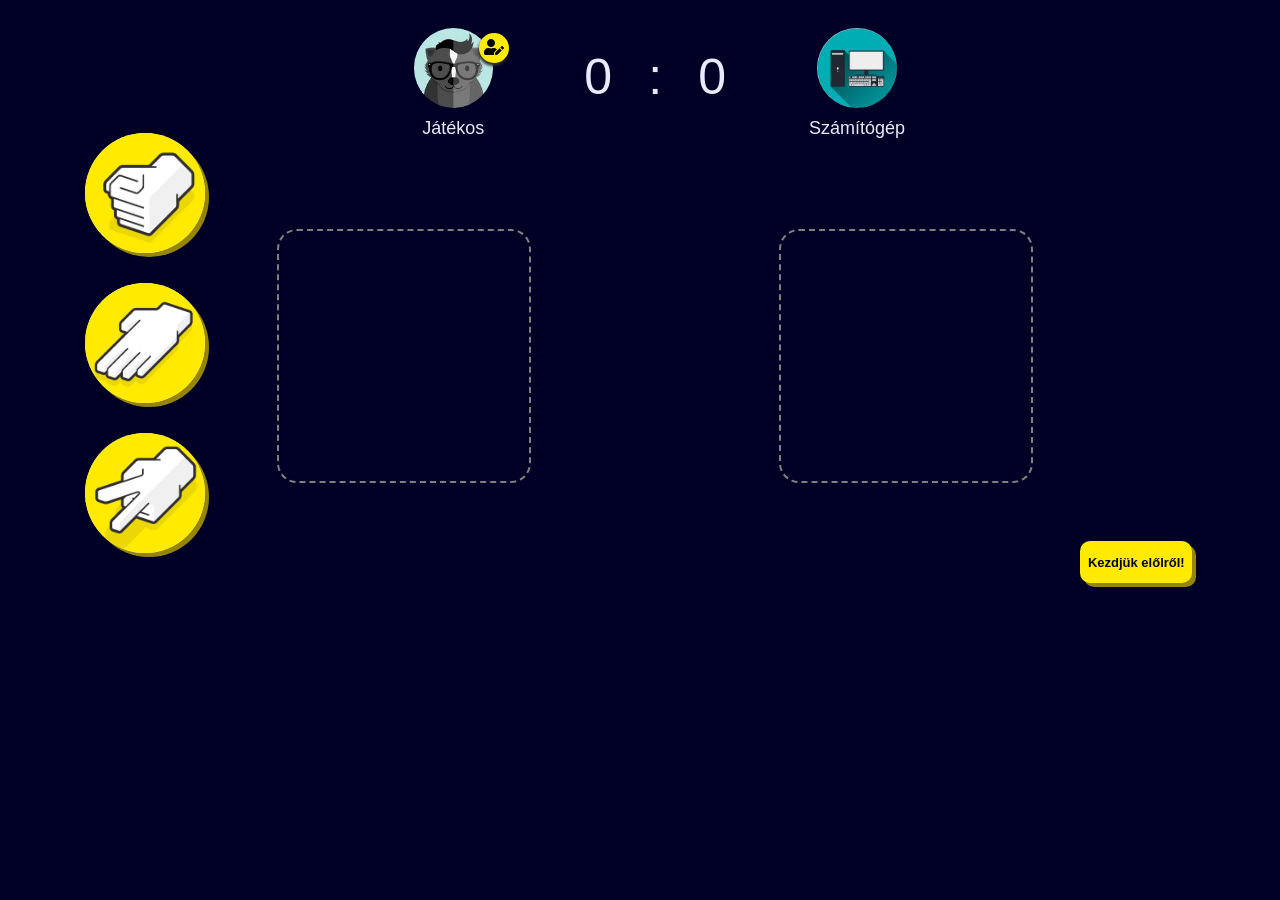
==== index.html @ d392f3d5 "rename game.html to index.html" ====
<!DOCTYPE html>
<html lang="hu">
   <head>
		<meta charset="utf-8">
		<title> Kő-Papír-Olló </title>
		<link rel=stylesheet type="text/css" href="playground.css">
		<link rel=stylesheet type="text/css" href="settings.css">
		<script type="text/javascript" src="javascript.js" ></script>
   </head>
   <body>
		<div id="container">
			<div id="itemButtons">
				<button onClick="choice(0)"><img src="img/0.png" alt="Kő"></button>
				<button onClick="choice(1)"><img src="img/1.png" alt="Papír"></button>
				<button onClick="choice(2)"><img src="img/2.png" alt="Olló"></button>
			</div>
			<div id="playground">
				<div id="playerSide">
					<div class="profile">
						<div id="rel">
							<img id="playerAvatar" class="avatar" src="img/profilePictures/1.jpg" alt="Játékos">
							<button id="editButton" onClick="openSettingsPanel()"><img src="user-edit-solid.svg" alt="Beállítások"></button>
						</div>
						<div id="playerName">Játékos</div>
					</div>
					<div class="square">
						<img id="playerValue" src="img/0.png">
					</div>
				</div>
			
				<div id="scoreboard">
					<div id="score">
						<div id="playerPoint">0</div>
						<div>:</div>
						<div id="computerPoint">0</div>
					</div>
					<div id="result">
						<div id="name"> Döntetlen! </div>
						<button id="nextRound" onclick="reset()">Következő</button>
					</div>
				</div>
			
				<div id="computerSide">
					<div class="profile">
						<div><img class="avatar" src="img/computer1.jpg" alt="Számítógép"></div>
						<div>Számítógép</div>
					</div>
					<div class="square">
						<img id="computerValue" src="img/0.png">
					</div>
				</div>
				
				<div id="reset">
					<button id="resetButton" onClick="newGame()"> Kezdjük előlről!</button>	
				</div>
			</div>
		</div>
		
		<div id="bg" onClick="closeSettingsPanel()"></div>
		
		<div id="settingsPanel">
			<button id="closeButton" onClick="closeSettingsPanel()"> <img src="remove-button.svg" alt="Bezárás"> </button>
			<h1>Beállítások</h1>
			<p id="descripiton">Válassz egy profilképet és adj meg egy becenevet!</p>
			<div id="profileImages" class="profileImages">
				<button onClick="choosePicture(1)"><img class="newAvatar" src="img/profilePictures/1.jpg" alt="Zöld szörny" ></button>
				<button onClick="choosePicture(2)"><img class="newAvatar" src="img/profilePictures/2.jpg" alt="Piros szörny"></button>
				<button onClick="choosePicture(3)"><img class="newAvatar" src="img/profilePictures/3.jpg" alt="Sárga szörny"></button>
				<button onClick="choosePicture(4)"><img class="newAvatar" src="img/profilePictures/4.jpg" alt="Lila szörny"></button>
				<button onClick="choosePicture(5)"><img class="newAvatar" src="img/profilePictures/5.jpg" alt="Narancs szörny"></button>
				<button onClick="choosePicture(6)"><img class="newAvatar" src="img/profilePictures/6.jpg" alt="Kék szörny"></button>
				<button onClick="choosePicture(7)"><img class="newAvatar" src="img/profilePictures/7.jpg" alt="Rózsaszín szörny"></button>
			</div>
			<input type="text" id="nameInput" placeholder="Játékos" maxlength="12" autofocus>
			<span id="inputHelper">Becenév</span>
			<div id="buttons">
				<button id="saveButton" onClick="save()"> Mentés </button>
			</div>
		</div>
   </body>
</html>
---- playground.css ----
body {
	background-color: #000026;
}

#container {
	display: flex;
	padding: 5px;
	color: #eaeaff;
	font-family: Noto Sans, sans-serif;
	font-size: 18px;
}

#itemButtons {
	display: flex;
	flex-direction: column;
	justify-content: center;
	align-items: flex-end;
	width: 220px;
	padding: 5px;
	margin: 100px 5px 10px 20px;
}

#itemButtons > button {
	width: 120px;
	height: 120px;
	border-radius: 50%;
	padding: 0;
	border: none;
	margin: 15px;
	box-shadow: 4px 4px #968509;
}

#itemButtons > button:active, #nextRound:active, #saveButton:active, #resetButton:active {
	box-shadow: 2px 2px #968509;
	transform: translate(2px, 2px);
}

button:focus, input:focus {
	outline: none;
}

button:focus-visible {
	outline: solid 1px white;
}

button {
	cursor: pointer;
	box-sizing: content-box;
}

#itemButtons > button > img {
	border-radius: 50%;
	display: block;
	max-width: 100%;
}

#playground {
	display: flex;
	flex-direction: row;
	width: 100%;
}

#playerSide, #computerSide {
	width: 30%;
	display: flex;
	flex-direction: column;
	justify-content: space-between;
	align-items: flex-end;
}

#computerSide {
	align-items: flex-start;
}

.profile {
	display: flex;
	flex-direction: column;
	align-items: center;
	height: 120px;
	width: 50%;
	min-width: 150px;
	margin: 10px;
}

.avatar {
	height: 80px;
	border-radius: 50%;
	margin: 5px;
}

#rel {
	position: relative;
}

#editButton {
	height: 30px;
	width: 30px;
	border-radius: 50%;
	position: absolute;
	top: 10px;
	left: 70px;
	background-color: #ffea00;
	box-sizing: border-box;
	padding: 5px;
	border: none;
	box-shadow: -1px 3px 3px #323232;
}

#editButton > img {
	width: 100%;
}

.square {
  height: 250px;
  width: 250px;
  border: 2px dashed grey;
  border-radius: 20px;
  margin: 10px 10px 100px 10px;
}

#scoreboard {
	display: flex;
	flex-direction: column;
	justify-content: space-between;
	width: 22%;
}

#score {
	display: flex;
	flex-direction: row;
	justify-content: space-around;
	font-size: 50px;
	padding: 15px;
	margin: 10px;;
}

#score > div {
	padding: 5px;
	margin: 5px;
}

#result {
	display: flex;
	flex-direction: column;
	align-items: center;
	margin-bottom: 180px;
	display: none;
	text-align: center;
}

#result > * {
	padding: 5px;
	margin: 5px;
	font-size: 20px;
	font-family: Trebuchet MS, Tahoma, sans-serif;
	letter-spacing: 0.6px;
}

#nextRound, #saveButton, #resetButton {
	width: 100px;
	height: 40px;
	border-radius: 10px;
	background-color: #ffea00;
	border: none;
	box-shadow: 4px 4px #968509;
	color: #000026;
	font-size: 18px;
	font-family: Trebuchet MS, Tahoma, sans-serif;
}

#resetButton {
	width: 100px;
	height: 40px;
	font-size: 13px;
	font-weight: bold;
}

#playerValue, #computerValue {
	width: 90%;
	margin: 5%;
	display: none;
	border-radius: 20px;
}

#reset {
	display: flex;
	align-items: flex-end;
}
---- settings.css ----
#bg {
	display: none;
	position: absolute;
	top: 0;
	left: 0;
	width: 100%;
	height: 100%;
	background-color: black;
	opacity: 0.95;
}

#settingsPanel {
	display: none;
	position: absolute;
	top: 20%;
	left: 20%;
	width: 60%;
	height: 60%;
	border: 3px solid #968509;
	border-radius: 20px;
	background-color: #000026;
	font-family: Noto Sans, sans-serif;
	font-size: 16px;
	text-align: center;
	flex-direction: column;
	align-items: center;
	color: #eaeaff;
}

#closeButton {
	height: 30px;
	width: 30px;
	border-radius: 50%;
	padding: 1px;
	border: none;
	position: absolute;
	top: -10px;
	left: 98%;
	background-color: #ffea00;
}

#closeButton > img {
	width: 100%;
}

h1 {
	margin: 10px;
	margin-top: 20px;
}

#descripiton {
	margin-bottom: 15px;
	margin-top: 5px;
}

#profileImages {
	height: 120px;
	margin: 5px 5px;
}

#profileImages > button {
	width: 80px;
	height: 80px;
	border-radius: 50%;
	padding: 0;
	border: none;
	margin: 8px;
}

.newAvatar {
	margin: 0;
	height: 100%;
	border-radius: 50%;
}

#nameInput {
	width: 250px;
	background: transparent;
	border: none;
	border-bottom: 2px solid #eaeaff;
	text-align: center;
	font-size: 17px;
	/*color: #9999c7;*/
	color: #94dad5;
	padding: 2px;
	margin: 5px 10px 2px 10px;
}

#inputHelper {
	margin: 0px;
	font-size: 13px;
	letter-spacing: 0.6px;
	color: #eaeaff;
}

#saveButton {
	margin-top: 25px;
}
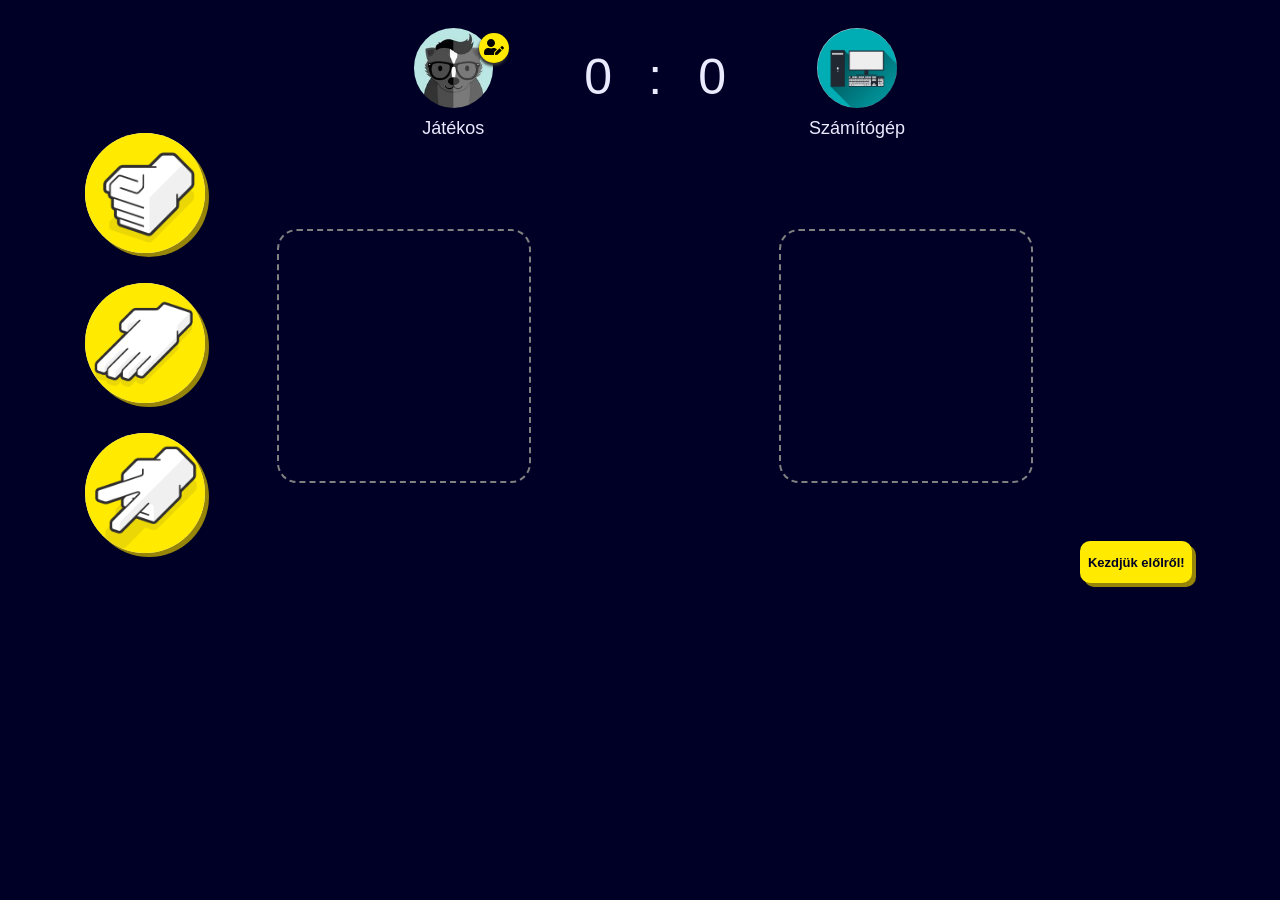
==== commit 599a8276: "fix for position of settings-panel" ====
--- a/index.html
+++ b/index.html
@@ -56,25 +56,27 @@
 			</div>
 		</div>
 		
-		<div id="bg" onClick="closeSettingsPanel()"></div>
+		<div id="dark-bg" onClick="closeSettingsPanel()"> </div>
 		
-		<div id="settingsPanel">
-			<button id="closeButton" onClick="closeSettingsPanel()"> <img src="remove-button.svg" alt="Bezárás"> </button>
-			<h1>Beállítások</h1>
-			<p id="descripiton">Válassz egy profilképet és adj meg egy becenevet!</p>
-			<div id="profileImages" class="profileImages">
-				<button onClick="choosePicture(1)"><img class="newAvatar" src="img/profilePictures/1.jpg" alt="Zöld szörny" ></button>
-				<button onClick="choosePicture(2)"><img class="newAvatar" src="img/profilePictures/2.jpg" alt="Piros szörny"></button>
-				<button onClick="choosePicture(3)"><img class="newAvatar" src="img/profilePictures/3.jpg" alt="Sárga szörny"></button>
-				<button onClick="choosePicture(4)"><img class="newAvatar" src="img/profilePictures/4.jpg" alt="Lila szörny"></button>
-				<button onClick="choosePicture(5)"><img class="newAvatar" src="img/profilePictures/5.jpg" alt="Narancs szörny"></button>
-				<button onClick="choosePicture(6)"><img class="newAvatar" src="img/profilePictures/6.jpg" alt="Kék szörny"></button>
-				<button onClick="choosePicture(7)"><img class="newAvatar" src="img/profilePictures/7.jpg" alt="Rózsaszín szörny"></button>
-			</div>
-			<input type="text" id="nameInput" placeholder="Játékos" maxlength="12" autofocus>
-			<span id="inputHelper">Becenév</span>
-			<div id="buttons">
-				<button id="saveButton" onClick="save()"> Mentés </button>
+		<div id="transparent-bg">
+			<div id="settingsPanel">
+				<button id="closeButton" onClick="closeSettingsPanel()"> <img src="remove-button.svg" alt="Bezárás"> </button>
+				<h1>Beállítások</h1>
+				<p id="descripiton">Válassz egy profilképet és adj meg egy becenevet!</p>
+				<div id="profileImages" class="profileImages">
+					<button onClick="choosePicture(1)"><img class="newAvatar" src="img/profilePictures/1.jpg" alt="Zöld szörny" ></button>
+					<button onClick="choosePicture(2)"><img class="newAvatar" src="img/profilePictures/2.jpg" alt="Piros szörny"></button>
+					<button onClick="choosePicture(3)"><img class="newAvatar" src="img/profilePictures/3.jpg" alt="Sárga szörny"></button>
+					<button onClick="choosePicture(4)"><img class="newAvatar" src="img/profilePictures/4.jpg" alt="Lila szörny"></button>
+					<button onClick="choosePicture(5)"><img class="newAvatar" src="img/profilePictures/5.jpg" alt="Narancs szörny"></button>
+					<button onClick="choosePicture(6)"><img class="newAvatar" src="img/profilePictures/6.jpg" alt="Kék szörny"></button>
+					<button onClick="choosePicture(7)"><img class="newAvatar" src="img/profilePictures/7.jpg" alt="Rózsaszín szörny"></button>
+				</div>
+				<input type="text" id="nameInput" placeholder="Játékos" maxlength="12" autofocus>
+				<span id="inputHelper">Becenév</span>
+				<div id="buttons">
+					<button id="saveButton" onClick="save()"> Mentés </button>
+				</div>
 			</div>
 		</div>
    </body>
--- a/settings.css
+++ b/settings.css
@@ -1,21 +1,30 @@
-#bg {
+#dark-bg {
 	display: none;
 	position: absolute;
 	top: 0;
 	left: 0;
 	width: 100%;
 	height: 100%;
-	background-color: black;
-	opacity: 0.95;
+	background-color: rgba(0, 0, 0, 0.95);
+}
+
+#transparent-bg {
+	display: none;
+	position: absolute;
+	top: 0;
+	left: 0;
+	width: 100%;
+	height: 100%;
+	background-color: rgba(0, 0, 0, 0);
+	justify-content: center;
+	align-items: center;
+	pointer-events: none;
 }
 
 #settingsPanel {
 	display: none;
-	position: absolute;
-	top: 20%;
-	left: 20%;
-	width: 60%;
-	height: 60%;
+	width: 800px;
+	padding: 10px 0;
 	border: 3px solid #968509;
 	border-radius: 20px;
 	background-color: #000026;
@@ -25,6 +34,8 @@
 	flex-direction: column;
 	align-items: center;
 	color: #eaeaff;
+	position: relative;
+	pointer-events: all;
 }
 
 #closeButton {
@@ -94,5 +105,5 @@
 }
 
 #saveButton {
-	margin-top: 25px;
+	margin: 25px 0;
 }
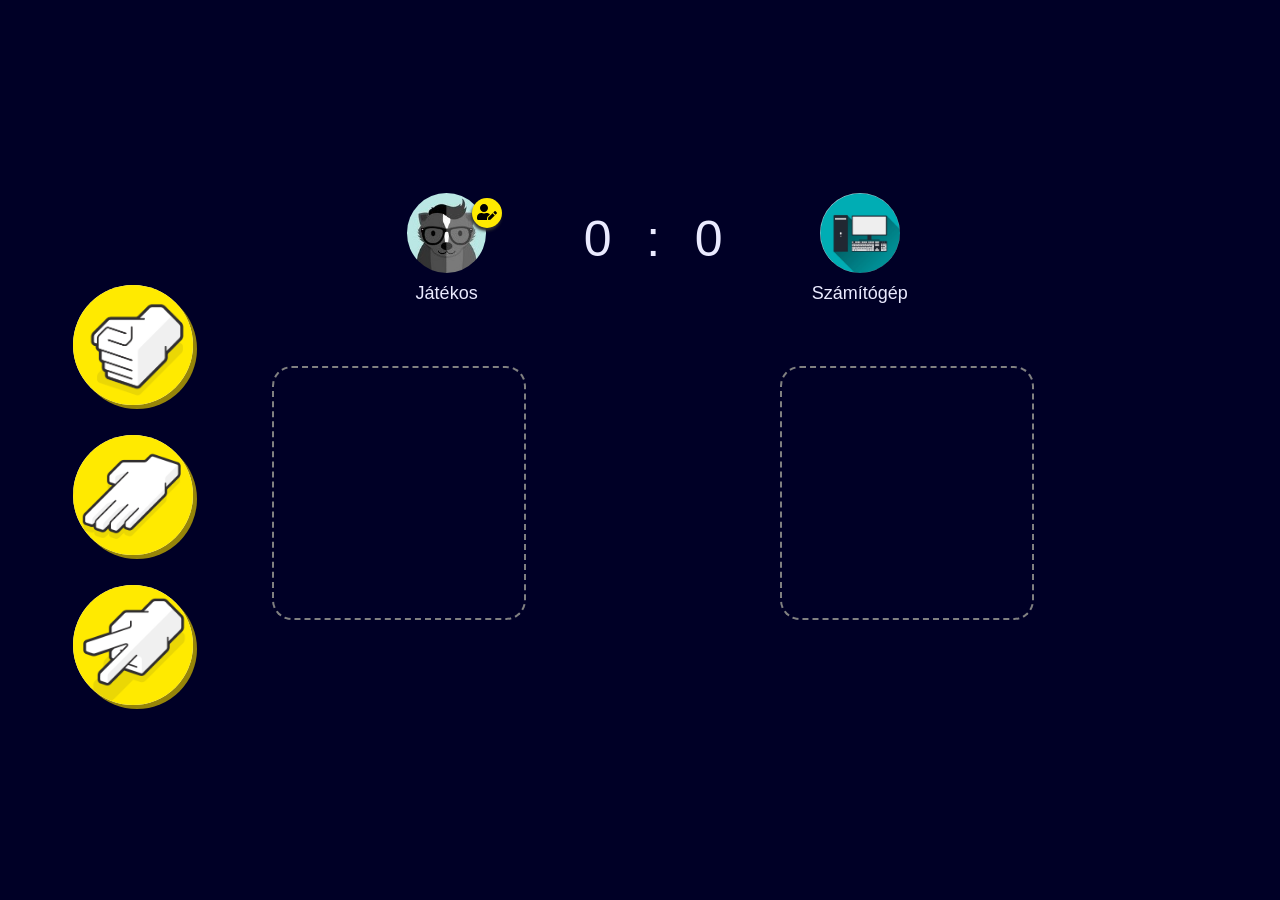
==== commit 99200072: "layout fix" ====
--- a/index.html
+++ b/index.html
@@ -36,7 +36,7 @@
 					</div>
 					<div id="result">
 						<div id="name"> Döntetlen! </div>
-						<button id="nextRound" onclick="reset()">Következő</button>
+						<button id="nextRound" onclick="reset()">Következő kör</button>
 					</div>
 				</div>
 			
@@ -51,7 +51,7 @@
 				</div>
 				
 				<div id="reset">
-					<button id="resetButton" onClick="newGame()"> Kezdjük előlről!</button>	
+					<button id="resetButton" onClick="newGame()"> Nullázd az eredményt!</button>	
 				</div>
 			</div>
 		</div>
--- a/playground.css
+++ b/playground.css
@@ -1,13 +1,22 @@
+html {
+	height: 100%;
+}
+
 body {
 	background-color: #000026;
+	height: 100%;
+	margin: 0;
 }
 
 #container {
 	display: flex;
-	padding: 5px;
+	justify-content: center;
+	align-items: center;
 	color: #eaeaff;
 	font-family: Noto Sans, sans-serif;
 	font-size: 18px;
+	width: 100%;
+	height: 100%;
 }
 
 #itemButtons {
@@ -79,7 +88,7 @@
 	height: 120px;
 	width: 50%;
 	min-width: 150px;
-	margin: 10px;
+	margin: 18px 10px;
 }
 
 .avatar {
@@ -115,7 +124,7 @@
   width: 250px;
   border: 2px dashed grey;
   border-radius: 20px;
-  margin: 10px 10px 100px 10px;
+  margin: 40px 10px 110px 10px;
 }
 
 #scoreboard {
@@ -130,7 +139,7 @@
 	flex-direction: row;
 	justify-content: space-around;
 	font-size: 50px;
-	padding: 15px;
+	padding: 20px;
 	margin: 10px;;
 }
 
@@ -146,6 +155,7 @@
 	margin-bottom: 180px;
 	display: none;
 	text-align: center;
+	line-height: 25px;
 }
 
 #result > * {
@@ -168,6 +178,15 @@
 	font-family: Trebuchet MS, Tahoma, sans-serif;
 }
 
+#nextRound {
+	width: 115px;
+}
+
+#reset {
+	display: none;
+	align-items: flex-end;
+}
+
 #resetButton {
 	width: 100px;
 	height: 40px;
@@ -181,8 +200,3 @@
 	display: none;
 	border-radius: 20px;
 }
-
-#reset {
-	display: flex;
-	align-items: flex-end;
-}
